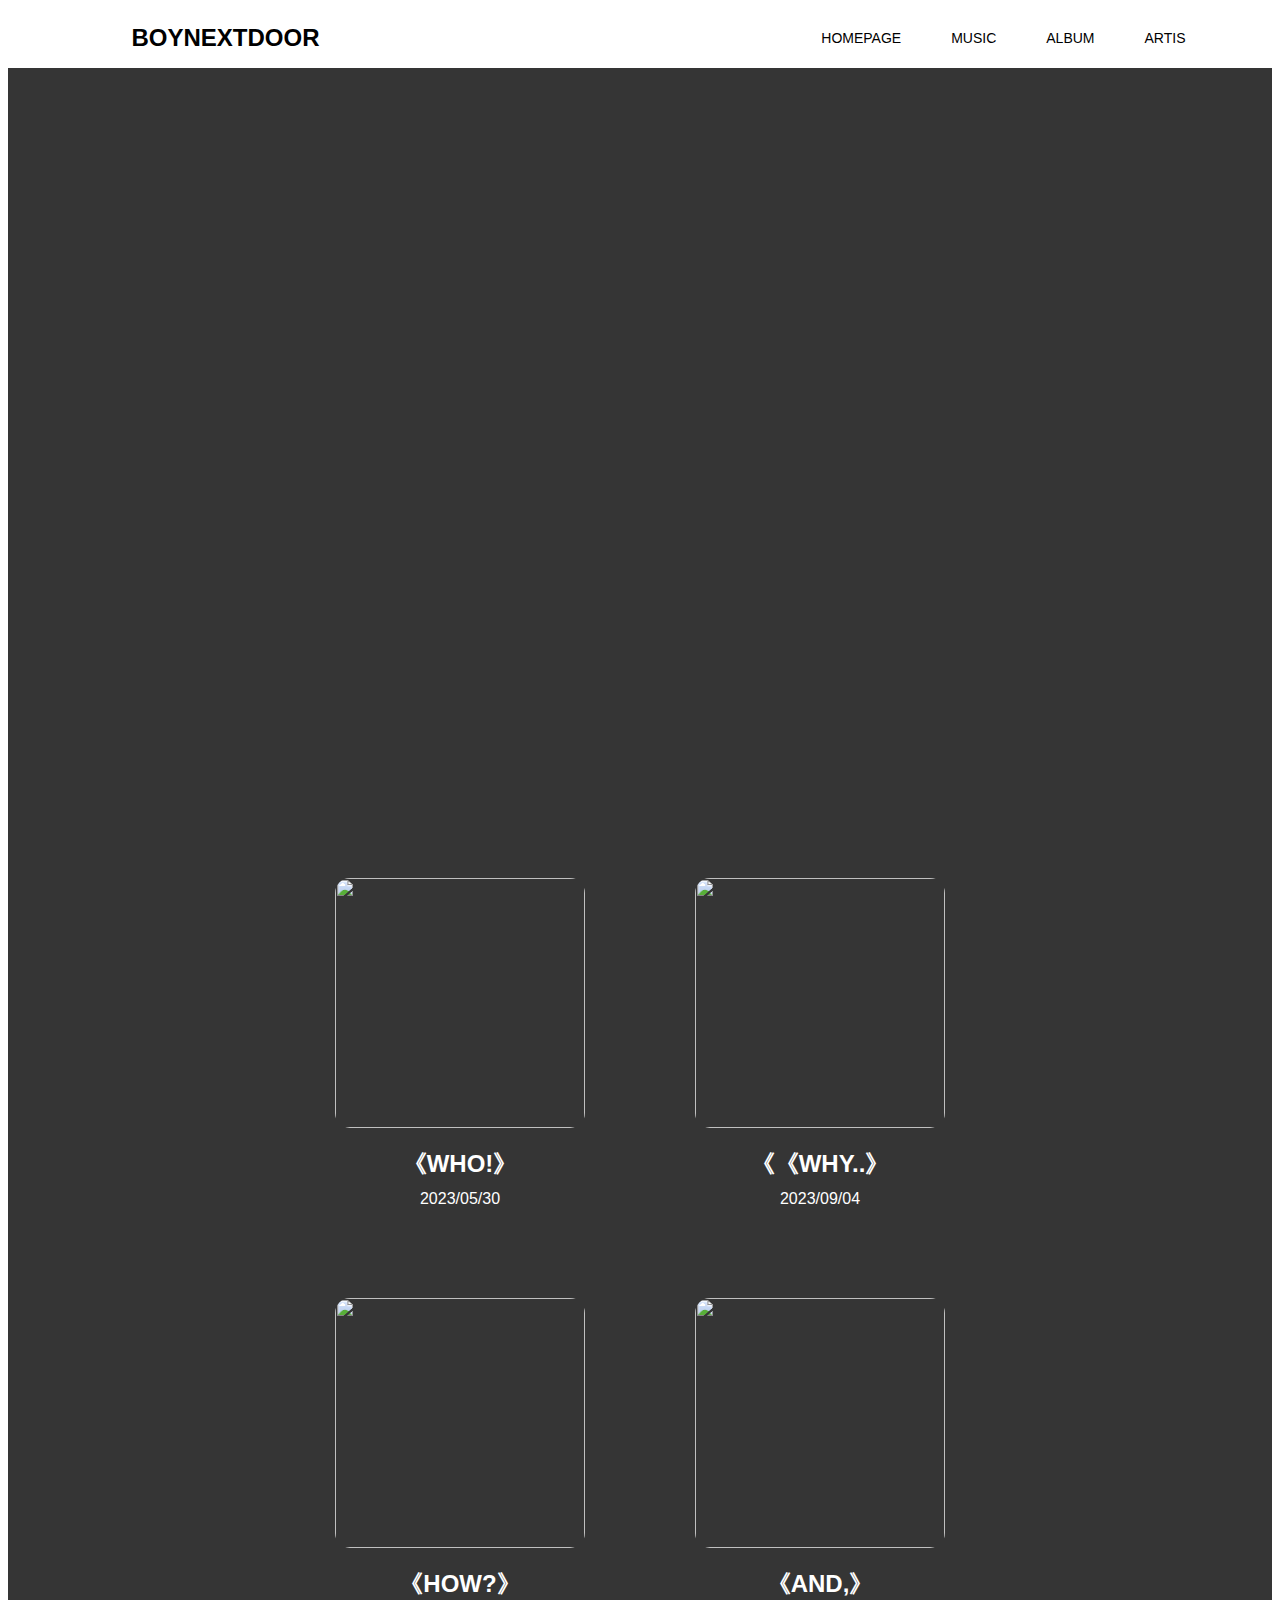
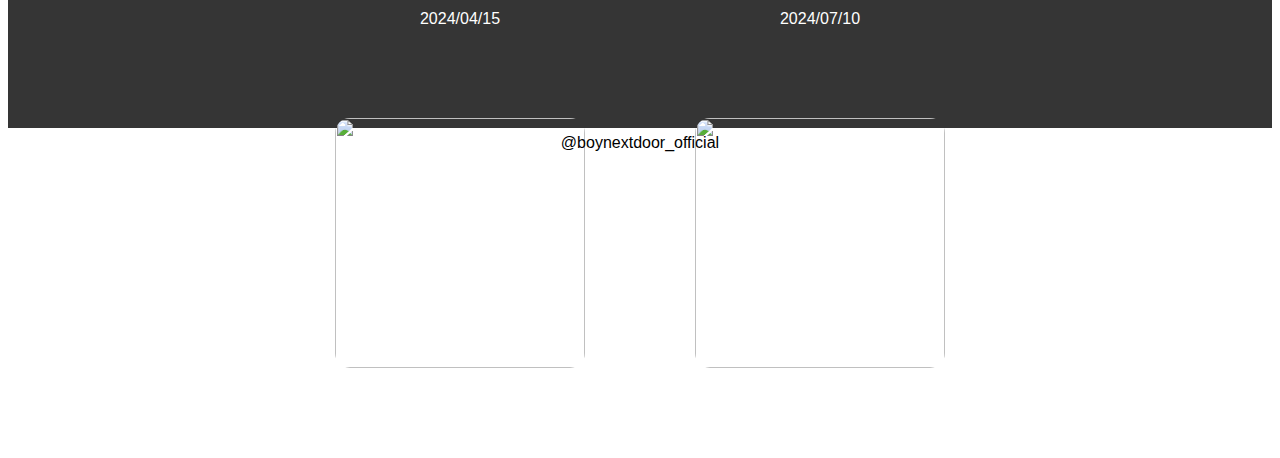
==== index.htm @ dda75b8c "Add files via upload" ====
<!DOCTYPE html>
<html lang="en">
<head>
    <meta charset="UTF-8">
    <meta name="viewport" content="width=device-width, initial-scale=1.0">
    <title>1120610康緯莉</title>
    <link rel="stylesheet" href="style.css">
</head>
<body>
    <div class="warp">
        <header>
            <div class="logo">
                <div class="logo-image"><img src="logo.png" alt=""></div>
                <p class="logo-title">BOYNEXTDOOR</p>
            </div>
            <div class="button">
                <p>HOMEPAGE</p>
                <p>MUSIC</p>
                <p>ALBUM</p>
                <p>ARTIS</p>
            </div>
        </header>
        <main>
            <video width="1096" height="590" autoplay loop>
                <source src="F390FE3B-FA61-483D-BADC-2447F89951BA.mov">
                Your browser does not support the video tag.
            </video>
        </main>
        <section>
            <div class="card">
                <img src="BOYNEXTDOOR_-_WHO!.jpg" alt="" class="card-image">
                <div class="card-intro">
                    <p class="card-title">《WHO!》</p> 
                    <p class="card-text">2023/05/30</p>    
                </div>
            </div>
            <div class="card">
                <img src="Boynextdoor-Why...jpg" alt="" class="card-image">
                <div class="card-intro">
                    <p class="card-title">《《WHY..》</p> 
                    <p class="card-text">2023/09/04</p>    
                </div>
            </div>
            <div class="card">
                <img src="BOYNEXTDOOR_-_HOW_.jpeg" alt="" class="card-image">
                <div class="card-intro">
                    <p class="card-title">《HOW?》</p> 
                    <p class="card-text">2024/04/15</p>    
                </div>
            </div>
            <div class="card">
                <img src="BoyNextDoor_-_And,_(New).jpeg" alt="" class="card-image">
                <div class="card-intro">
                    <p class="card-title">《AND,》</p> 
                    <p class="card-text">2024/07/10</p>    
                </div>
            </div>
            <div class="card">
                <img src="BoyNextDoor_-_19.99.jpeg" alt="" class="card-image">
                <div class="card-intro">
                    <p class="card-title">《19.99》</p> 
                    <p class="card-text">2024/09/09</p>    
                </div>
            </div>
            <div class="card">
                <img src="BOYNEXTDOOR_-_오늘만 I LOVE YOU.png" alt="" class="card-image">
                <div class="card-intro">
                    <p class="card-title">《오늘만 I LOVE YOU》</p> 
                    <p class="card-text">2025/01/06</p>    
                </div>
            </div>
        </section>
        <footer>
            <p>@boynextdoor_official</p>
        </footer>
    </div>
</body>
</html>
---- style.css ----
@import url('https://fonts.googleapis.com/css2?family=Inter:ital,opsz,wght@0,14..32,100..900;1,14..32,100..900&family=Judson&display=swap');
* {box-sizing: border-box;}
h2, h3, p {margin: 0;}
img {
    width: 100%;
    display: block;
}
video {
    width: 100%;
    display: block;
}
.warp {
    font-family: sans-serif;
    background: #353535;
}
header {
    height: 60px;
    display: flex;
    justify-content: space-between;
    align-items: center;
    background: white;
}
.logo {
    font-size: 24px;
    font-weight: 700;
    margin-left: 86.5px;
    margin-right: 50px;
    display: flex;
    align-items: center;
    gap: 7px;
}
.logo-image {
    width: 30px; height: 30px;
}
.button {
    margin-right: 86.5px;
    font-size: 14px;
    font-weight: 400;
    display: flex;
    gap: 50px;
}
main {
    height: 720px;
    display: flex;
    justify-content: center;
    align-items: center;
    background: #353535;
}
section {
    height: 940px;
    padding: 90px 155px;
    display: flex;
    flex-wrap: wrap;
    justify-content: center;
    align-content: space-around;
    gap: 60px;
    background: #353535;
}
.card {
    color: white;
    width: 300px; height: 340px;
    margin-bottom: 20px;
    display: flex;
    flex-direction: column;
    align-items: center;
}
.card-image {
    width: 250px; height: 250px;
    border-radius: 15px;
    margin-bottom: 20px;
}
.card-intro {
    display: flex;
    flex-direction: column;
    align-items: center;
    gap: 10px;
}
.card-title {
    font-size: 24px;
    font-weight: 700;
}
.card-text {
    font-size: 16px;
}
footer {
    height: 30px;
    display: flex;
    justify-content: center;
    align-items: center;
    background: white;
}
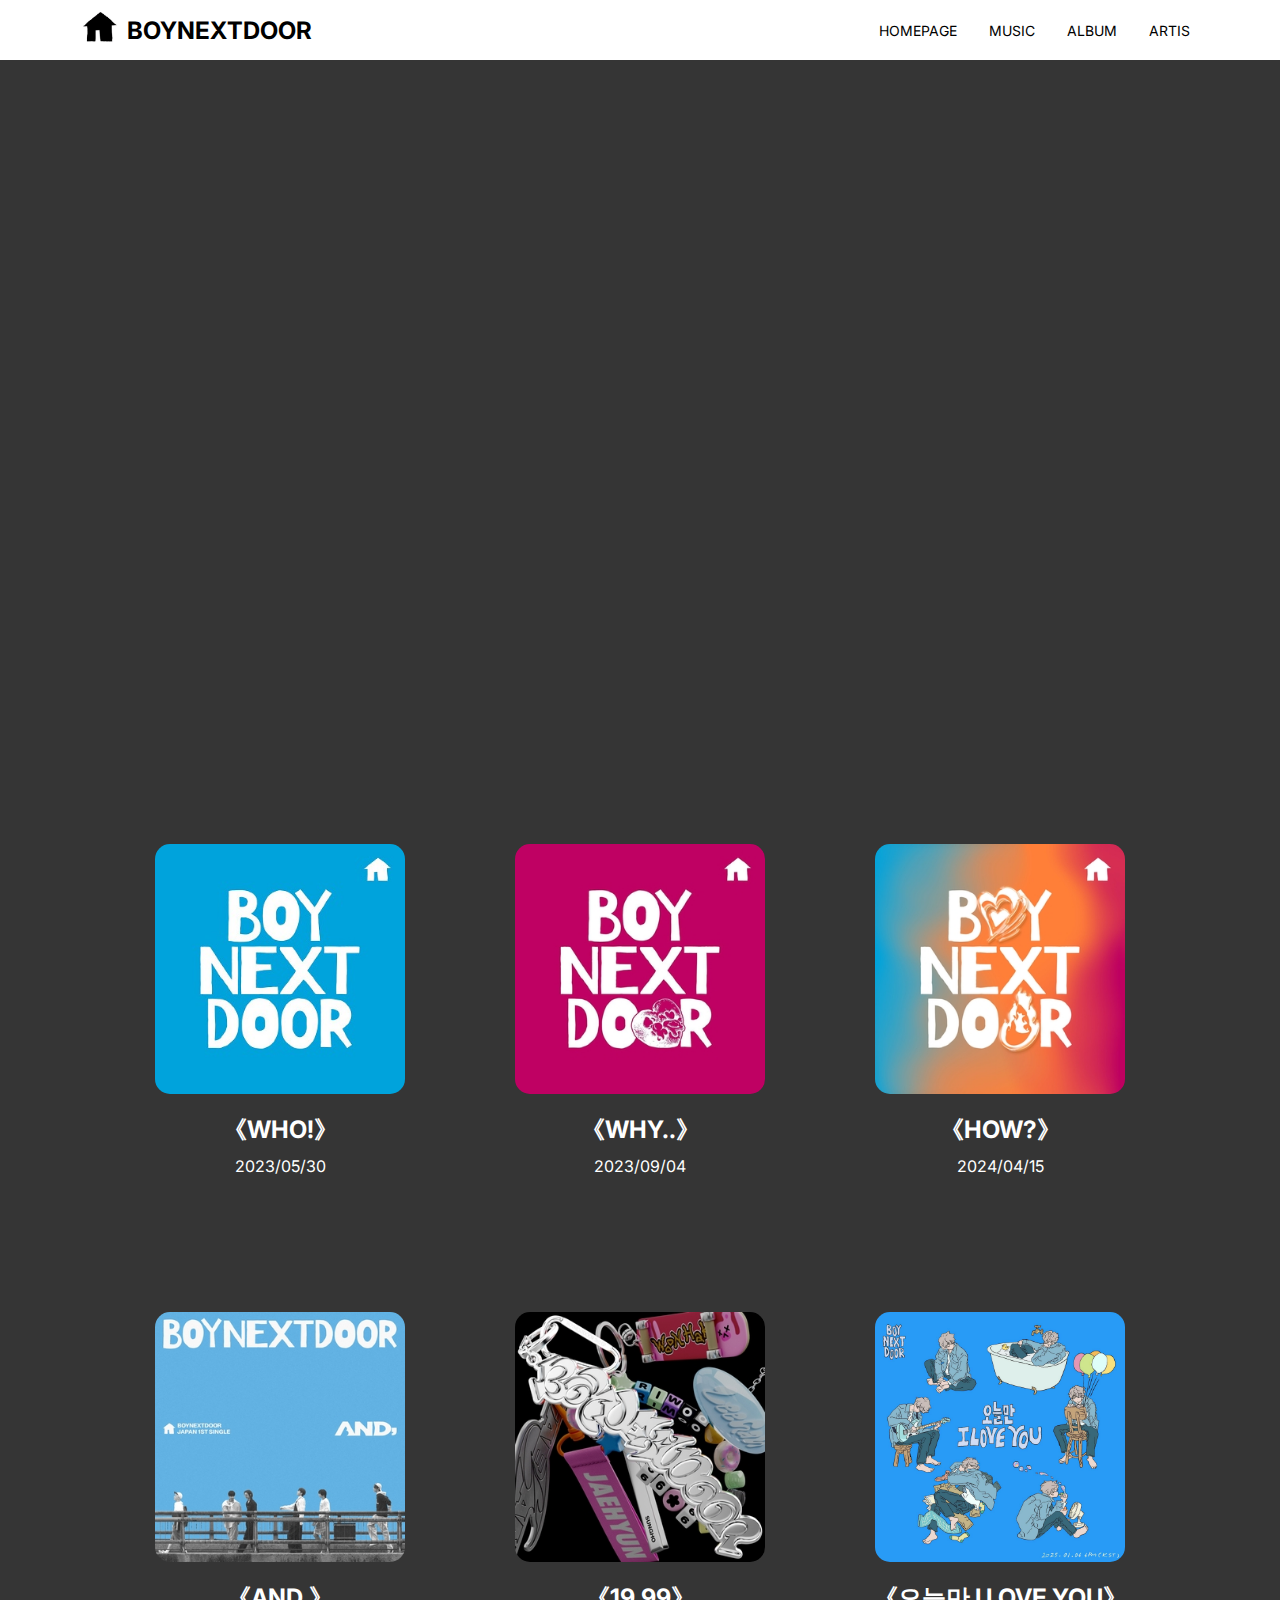
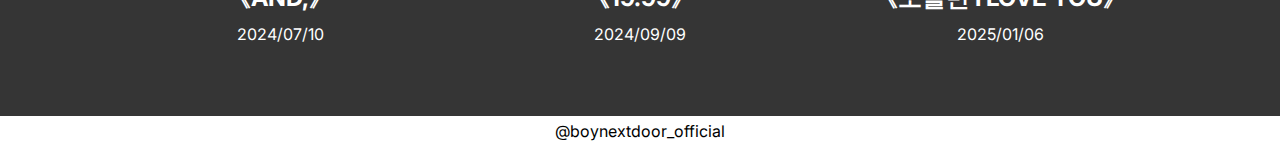
==== commit e717885f: "Add files via upload" ====
--- a/index.htm
+++ b/index.htm
@@ -11,20 +11,19 @@
         <header>
             <div class="logo">
                 <div class="logo-image"><img src="logo.png" alt=""></div>
-                <p class="logo-title">BOYNEXTDOOR</p>
+                <h1 class="logo-title"><a href="#">BOYNEXTDOOR</a></h1>
             </div>
-            <div class="button">
-                <p>HOMEPAGE</p>
-                <p>MUSIC</p>
-                <p>ALBUM</p>
-                <p>ARTIS</p>
-            </div>
+            <nav>
+                <ul class="button">
+                    <li><a href="#homepage">HOMEPAGE</a></li>
+                    <li><a href="#music">MUSIC</a></li>
+                    <li><a href="#album">ALBUM</a></li>
+                    <li><a href="#artis">ARTIS</a></li>
+                </ul>
+            </nav>
         </header>
         <main>
-            <video width="1096" height="590" autoplay loop>
-                <source src="F390FE3B-FA61-483D-BADC-2447F89951BA.mov">
-                Your browser does not support the video tag.
-            </video>
+            <iframe width="1096" height="590" src="https://www.youtube.com/embed/_bcd9boEj4A?si=0X7V9zcJHVZsUcS7" title="YouTube video player" frameborder="0" allow="accelerometer; autoplay; clipboard-write; encrypted-media; gyroscope; picture-in-picture; web-share" referrerpolicy="strict-origin-when-cross-origin" allowfullscreen></iframe>        
         </main>
         <section>
             <div class="card">
@@ -37,7 +36,7 @@
             <div class="card">
                 <img src="Boynextdoor-Why...jpg" alt="" class="card-image">
                 <div class="card-intro">
-                    <p class="card-title">《《WHY..》</p> 
+                    <p class="card-title">《WHY..》</p> 
                     <p class="card-text">2023/09/04</p>    
                 </div>
             </div>
@@ -48,6 +47,9 @@
                     <p class="card-text">2024/04/15</p>    
                 </div>
             </div>
+            </div>
+        </section>
+        <section>
             <div class="card">
                 <img src="BoyNextDoor_-_And,_(New).jpeg" alt="" class="card-image">
                 <div class="card-intro">
@@ -68,7 +70,6 @@
                     <p class="card-title">《오늘만 I LOVE YOU》</p> 
                     <p class="card-text">2025/01/06</p>    
                 </div>
-            </div>
         </section>
         <footer>
             <p>@boynextdoor_official</p>
--- a/style.css
+++ b/style.css
@@ -1,6 +1,6 @@
 @import url('https://fonts.googleapis.com/css2?family=Inter:ital,opsz,wght@0,14..32,100..900;1,14..32,100..900&family=Judson&display=swap');
 * {box-sizing: border-box;}
-h2, h3, p {margin: 0;}
+h1, h2, h3, p {margin: 0;}
 img {
     width: 100%;
     display: block;
@@ -9,31 +9,52 @@
     width: 100%;
     display: block;
 }
-.warp {
-    font-family: sans-serif;
+body {
     background: #353535;
+    margin: 0;
+    font-family: "Inter";
+    display: flex;
+    flex-direction: column;
+    align-content: space-between;
+
 }
 header {
     height: 60px;
+    padding: 0px 80px;
     display: flex;
     justify-content: space-between;
     align-items: center;
     background: white;
 }
-.logo {
+header a {
+    color: #000;
+    display: block;
+    text-decoration: none;
+}
+header h1 {
+    margin-right: 50px;
     font-size: 24px;
     font-weight: 700;
-    margin-left: 86.5px;
-    margin-right: 50px;
+}
+ul.button {
+    display: flex;
+    list-style: none;
+    margin: 0;
+    padding: 0;
+    gap: 12px;
+}
+ul.button a {
+    padding: 5px 10px;
+}
+.logo {
     display: flex;
     align-items: center;
     gap: 7px;
 }
 .logo-image {
-    width: 30px; height: 30px;
+    width: 40px; height: 40px;
 }
 .button {
-    margin-right: 86.5px;
     font-size: 14px;
     font-weight: 400;
     display: flex;
@@ -44,25 +65,24 @@
     display: flex;
     justify-content: center;
     align-items: center;
-    background: #353535;
 }
 section {
-    height: 940px;
-    padding: 90px 155px;
+    padding: 5% 0px;
     display: flex;
-    flex-wrap: wrap;
     justify-content: center;
     align-content: space-around;
     gap: 60px;
-    background: #353535;
 }
 .card {
     color: white;
     width: 300px; height: 340px;
-    margin-bottom: 20px;
     display: flex;
     flex-direction: column;
     align-items: center;
+    transition: transform 0.3s ease;
+}
+.card:hover {
+    transform: scale(1.05);
 }
 .card-image {
     width: 250px; height: 250px;
